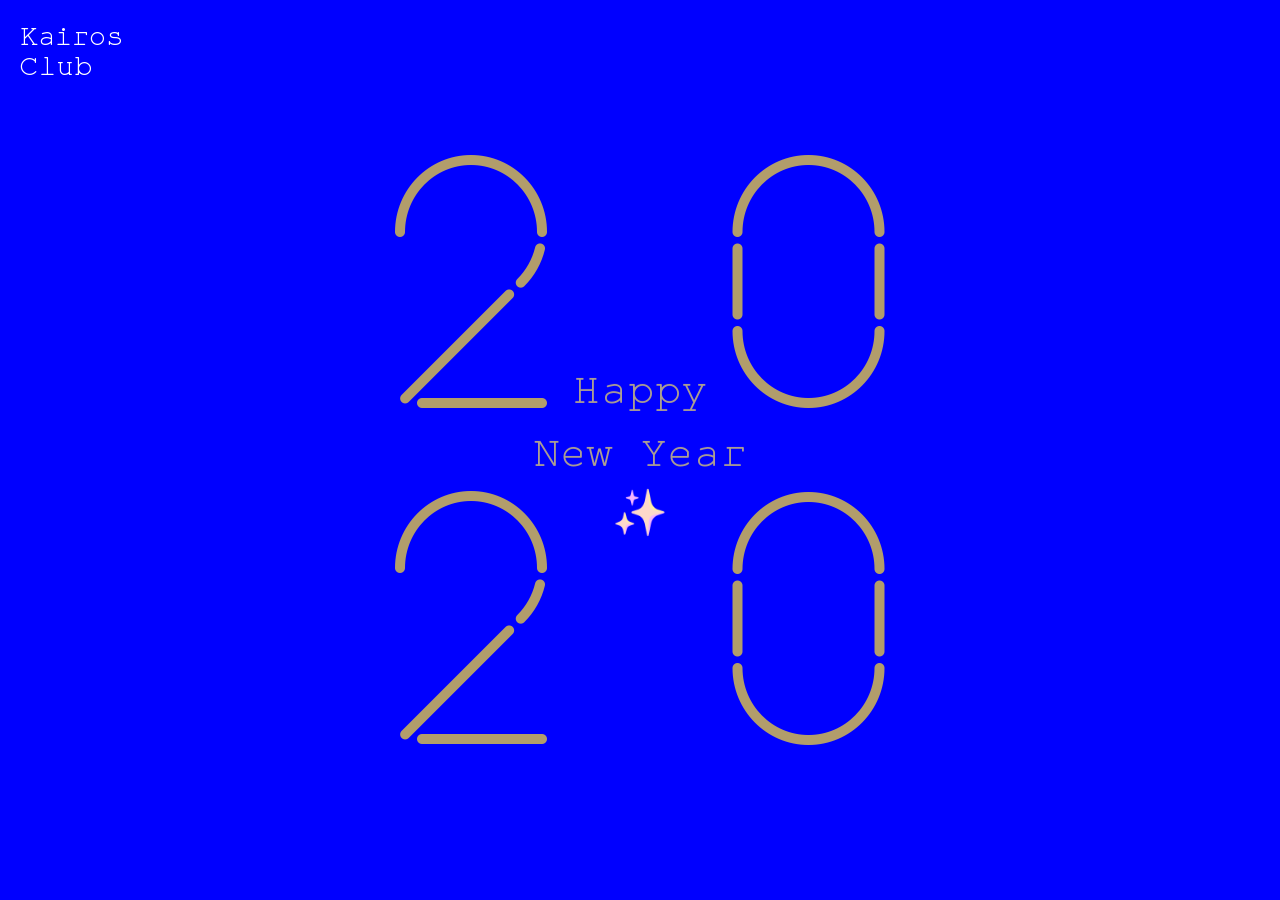
==== index.html @ 031d2a0a "Final Update, YEAR ✨" ====
<!doctype html>
<html>
<head>
    <meta charset="utf-8">
    <meta http-equiv="x-ua-compatible" content="ie=edge">
    <title>✨Kairos Club✨</title>
    <meta name="description" content="✨Happy New Year✨">
    <meta name="viewport" content="width=device-width, initial-scale=1, maximum-scale=1, user-scalable=no"/>
    <link rel="apple-touch-icon" sizes="180x180" href="/favicon/apple-touch-icon.png">
    <link rel="icon" type="image/png" sizes="32x32" href="/favicon/favicon-32x32.png">
    <link rel="icon" type="image/png" sizes="16x16" href="/favicon/favicon-16x16.png">
    <link rel="manifest" href="/favicon/site.webmanifest">
    <link rel="mask-icon" href="/favicon/safari-pinned-tab.svg" color="#0000ff">
    <link rel="shortcut icon" href="/favicon/favicon.ico">
    <meta name="msapplication-TileColor" content="#0000ff">
    <meta name="msapplication-config" content="/favicon/browserconfig.xml">
    <meta name="theme-color" content="#0000ff">
    <link rel="stylesheet" href="css/normalize.css">
    <link rel="stylesheet" href="css/main.css">
</head>
<body>
    <div class="content">
        <a href="https://kairosclub.fr"><h1>Kairos<br>Club</h1></a>
    </div>
    <div class="main">
        <div class="avatar pep"><img src="img/avatar/adrien-teil-hd.png"/><p>Adrien</p></div>
        <div class="avatar pep"><img src="img/avatar/alan-briand-hd.png"/><p>Alan</p></div>
        <div class="avatar pep"><img src="img/avatar/aude-chagnon-hd.png"/><p>Aude</p></div>
        <div class="avatar pep"><img src="img/avatar/celine-chiasera-hd.png"/><p>Céline</p></div>
        <div class="avatar pep"><img src="img/avatar/charlotte-baker-hd.png"/><p>Charlotte</p></div>
        <div class="avatar pep"><img src="img/avatar/clement-rousseil-hd.png"/><p>Clément</p></div>
        <div class="avatar pep"><img src="img/avatar/clyde-arcalis-hd.png"/><p>Clyde</p></div>
        <div class="avatar pep"><img src="img/avatar/dave-kouliche-hd.png"/><p>Dave</p></div>
        <div class="avatar pep"><img src="img/avatar/florent-le-goff-hd.png"/><p>Florent</p></div>
        <div class="avatar pep"><img src="img/avatar/francois-reboux-hd.png"/><p>François</p></div>
        <div class="avatar pep"><img src="img/avatar/gregory-pezard-hd.png"/><p>Gregory</p></div>
        <div class="avatar pep"><img src="img/avatar/helia-afonso-caldas-hd.png"/><p>Hélia</p></div>
        <div class="avatar pep"><img src="img/avatar/jeremy-muratet-decker-hd.png"/><p>Jérémy</p></div>
        <div class="avatar pep"><img src="img/avatar/julien-laharie-hd.png"/><p>Julien</p></div>
        <div class="avatar pep"><img src="img/avatar/quentin-richard-hd.png"/><p>Quentin</p></div>
        <div class="avatar pep"><img src="img/avatar/sandrine-grosset-hd.png"/><p>Sandrine</p></div>
        <div class="avatar pep"><img src="img/avatar/sophie-garnault-hd.png"/><p>Sophie G.</p></div>
        <div class="avatar pep"><img src="img/avatar/sophie-leger-hd.png"/><p>Sophie L.</p></div>
        <div class="avatar pep"><img src="img/avatar/sophie-vilain-hd.png"/><p>Sophie V.</p></div>
        <div class="avatar pep"><img src="img/avatar/stephane-rodriguez-hd.png"/><p>Stéphane</p></div>
        <div class="avatar pep"><img src="img/avatar/theo-vallee-hd.png"/><p>Théo</p></div>
        <div class="avatar pep"><img src="img/avatar/yann-boucaud-hd.png"/><p>Yann</p></div>

        <div class="icon pep"><img src="img/icone/lelp-hd.png"/><p>Lelp<br><small>soon 👀</small></p></div>
        <div class="icon pep"><img src="img/icone/bigwax-distribution-hd.png"/><p><a href="https://distribution.bigwax.fr/" target="_blank" >Bigwax<br>distribution</a></p></div>
        <div class="icon pep"><img src="img/icone/bigwax-io-hd.png"/><p><a href="https://bigwax.io" target="_blank" >Bigwax.io</a></p></div>
        <div class="icon pep"><img src="img/icone/bigwax-manufacturing-hd.png"/><p>Bigwax<br>manufacturing<br><small>soon 👀</small></p></div>
        <div class="icon pep"><img src="img/icone/bigwax-rec-hd.png"/><p><a href="http://records.bigwax.fr/" target="_blank" >Bigwax<br>records</a></p></div>
        <div class="icon pep"><img src="img/icone/squeezer-hd.png"/><p><a href="http://squeezer.fr" target="_blank" >Squeezer</a></p></div>
        <div class="icon pep"><img src="img/icone/kairos-club-hd.png"/><p><a href="http://kairosclub.fr" target="_blank" >Kairos<br>Club</a></p></div>
    </div>
    <div class="txt">Happy<br>New Year<br>✨</div>
    <div class="d-2020"></div>
    <script src="https://cdnjs.cloudflare.com/ajax/libs/jquery/3.2.1/jquery.min.js"></script>
    <script src="https://rawgithub.com/briangonzalez/jquery.pep.js/master/src/jquery.pep.js"></script>
    <script src="/js/main-min.js"></script>
</body>
</html>
---- css/main.css ----
/*! HTML5 Boilerplate v6.1.0 | MIT License | https://html5boilerplate.com/ */html{color:#222;font-size:1em;line-height:1.4}::-moz-selection{background:#b3d4fc;text-shadow:none}::selection{background:#b3d4fc;text-shadow:none}hr{display:block;height:1px;border:0;border-top:1px solid #ccc;margin:1em 0;padding:0}audio,canvas,iframe,img,svg,video{vertical-align:middle}fieldset{border:0;margin:0;padding:0}textarea{resize:vertical}.browserupgrade{margin:0.2em 0;background:#ccc;color:#000;padding:0.2em 0}.hidden{display:none !important}.visuallyhidden{border:0;clip:rect(0 0 0 0);height:1px;margin:-1px;overflow:hidden;padding:0;position:absolute;width:1px;white-space:nowrap}.visuallyhidden.focusable:active,.visuallyhidden.focusable:focus{clip:auto;height:auto;margin:0;overflow:visible;position:static;width:auto;white-space:inherit}.invisible{visibility:hidden}.clearfix:before,.clearfix:after{content:" ";display:table}.clearfix:after{clear:both}@font-face{font-family:'slurpetteitalique';src:url("../font/slurpette-italique.woff2") format("woff2"),url("../font/slurpette-italique.woff") format("woff");font-weight:normal;font-style:normal}@font-face{font-family:'slurpetteregular';src:url("../font/slurpette-regular.woff2") format("woff2"),url("../font/slurpette-regular.woff") format("woff");font-weight:normal;font-style:normal}html,body{font-family:'slurpetteregular', Arial, Helvetica, sans-serif;font-weight:normal !important;width:100%;min-width:100%;height:100%;min-height:100%;padding:0;margin:0;cursor:default;background-color:#00F;color:white;-webkit-animation:morph 20s linear 3s infinite;animation:morph 20s linear 3s infinite}@-webkit-keyframes morph{0%{background-color:#00F}25%{background-color:#F00}50%{background-color:#0F0}100%{background-color:#00F}}@keyframes morph{0%{background-color:#00F}25%{background-color:#F00}50%{background-color:#0F0}100%{background-color:#00F}}.content{position:fixed;z-index:5;margin:20px}h1{font-family:'slurpetteregular', Arial, Helvetica, sans-serif;font-weight:normal !important;font-size:30px;line-height:30px;margin:0}a{color:inherit;text-decoration:none}code{background-color:white;border-radius:4px;padding:3px 6px;font-family:sans-serif;font-size:small}.info{padding:6px;margin-top:0;background-color:rgba(255,163,36,0.2);border:2px solid rgba(255,163,36,0.4);border-radius:5px}.info-urgent{padding:6px;display:inline-block;margin-top:0;background-color:rgba(255,0,0,0.1);border:2px solid rgba(255,0,0,0.2);border-radius:5px}.flex-container{display:-webkit-box;display:flex;-webkit-box-orient:horizontal;-webkit-box-direction:normal;flex-direction:row;flex-wrap:wrap;-webkit-box-pack:left;justify-content:left;-webkit-box-align:stretch;align-items:stretch;padding:5px;margin:-10px}.flex-container>.flex-item{margin:5px}.flex-container .flex-item{width:100%;max-width:400px;padding:0;border:2px solid #EEEEEE;border-radius:5px;overflow:hidden;color:inherit}#parallax-container{position:relative;z-index:3;top:0;left:0;width:100%;height:100%;-webkit-backface-visibility:hidden;backface-visibility:hidden}.parallax-wrapper{position:absolute;width:100%;height:100%;top:0;left:0;-webkit-transform-origin:50% 50%;transform-origin:50% 50%;-webkit-transform:translate3d(0px, 0px, 0px);transform:translate3d(0px, 0px, 0px);-webkit-transform-style:preserve-3d;transform-style:preserve-3d;-webkit-backface-visibility:hidden;backface-visibility:hidden}.parallax-layer{-webkit-transform-style:preserve-3d;transform-style:preserve-3d;-webkit-backface-visibility:hidden;backface-visibility:hidden;position:absolute;display:block;-webkit-transition:-webkit-filter .3s ease-in-out, -webkit-transform 1s ease-out;transition:-webkit-filter .3s ease-in-out, -webkit-transform 1s ease-out;transition:filter .3s ease-in-out, transform 1s ease-out;transition:filter .3s ease-in-out, transform 1s ease-out, -webkit-filter .3s ease-in-out, -webkit-transform 1s ease-out}.parallax-layer:hover{-webkit-transition:none;transition:none}.parallax-layer img{-webkit-transition:-webkit-transform .3s ease-in-out;transition:-webkit-transform .3s ease-in-out;transition:transform .3s ease-in-out;transition:transform .3s ease-in-out, -webkit-transform .3s ease-in-out;width:80%;max-width:150px;-webkit-transform:scale(1);transform:scale(1)}.figure1,.figure2,.figure3,.figure4{width:50vw;height:50vh;line-height:50vh;text-align:center}.figure1{top:0;left:0}.figure2{top:0;left:50vw}.figure3{bottom:0;left:0}.figure4{bottom:0;left:50vw}.parallax-layer.is-out{-webkit-transform:translate3d(0, 0, 0) !important;transform:translate3d(0, 0, 0) !important;-webkit-transition:-webkit-transform 2s ease-out;transition:-webkit-transform 2s ease-out;transition:transform 2s ease-out;transition:transform 2s ease-out, -webkit-transform 2s ease-out}.sub-content{position:absolute;width:100%;color:black;background-color:red}.sub-content p{padding-left:1em;padding-right:1em}*{overflow:hidden}.main{position:fixed;top:1%;left:1%;width:98%;height:98%;z-index:9}.d-2020{width:80%;height:80%;max-height:600px;position:absolute;top:50%;left:50%;-webkit-transform:translate(-50%, -50%);transform:translate(-50%, -50%);background:url("/img/2020.png") center center no-repeat;background-size:contain;z-index:1}.txt{width:100%;height:auto;position:absolute;top:50%;left:50%;-webkit-transform:translate(-50%, -50%);transform:translate(-50%, -50%);z-index:5;color:#ac9e6e;text-align:center;font-size:2.8em;vertical-align:center;mix-blend-mode:difference;-webkit-user-select:none;-moz-user-select:none;-ms-user-select:none;user-select:none;pointer-events:none}.avatar,.icon{cursor:-webkit-grab;cursor:grab;min-width:60px;min-height:60px;position:fixed;top:-100%;left:-100%;text-align:center;-webkit-filter:drop-shadow(0px 0px 2px rgba(0,0,0,0.3));filter:drop-shadow(0px 0px 2px rgba(0,0,0,0.3));opacity:0}.avatar img,.icon img{width:60px}.avatar a,.icon a{cursor:pointer}.avatar p,.icon p{margin:4px 0 0 0;font-weight:bold;font-size:1em;line-height:1em}.avatar a:hover,.icon a:hover{text-decoration:underline;cursor:pointer}.up{-webkit-animation:up .4s ease-in-out;animation:up .4s ease-in-out;-webkit-animation-delay:2s;animation-delay:2s;-webkit-animation-fill-mode:forwards;animation-fill-mode:forwards}@-webkit-keyframes up{0%{opacity:0}100%{opacity:1}}
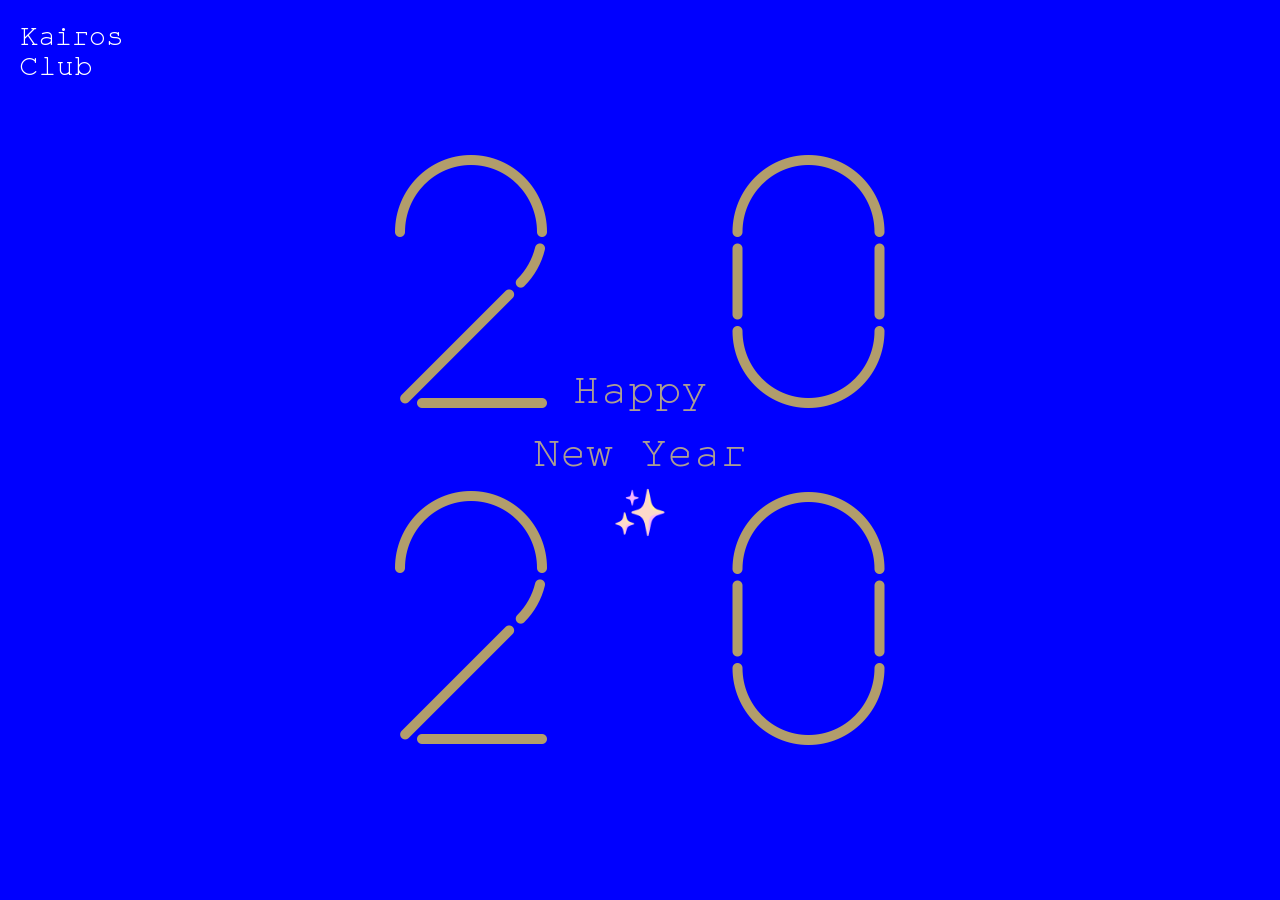
==== commit b9c75e56: "Title Update" ====
--- a/index.html
+++ b/index.html
@@ -3,7 +3,7 @@
 <head>
     <meta charset="utf-8">
     <meta http-equiv="x-ua-compatible" content="ie=edge">
-    <title>✨Kairos Club✨</title>
+    <title>✨✨Kairos Club✨✨</title>
     <meta name="description" content="✨Happy New Year✨">
     <meta name="viewport" content="width=device-width, initial-scale=1, maximum-scale=1, user-scalable=no"/>
     <link rel="apple-touch-icon" sizes="180x180" href="/favicon/apple-touch-icon.png">
@@ -45,6 +45,7 @@
         <div class="avatar pep"><img src="img/avatar/stephane-rodriguez-hd.png"/><p>Stéphane</p></div>
         <div class="avatar pep"><img src="img/avatar/theo-vallee-hd.png"/><p>Théo</p></div>
         <div class="avatar pep"><img src="img/avatar/yann-boucaud-hd.png"/><p>Yann</p></div>
+        <div class="avatar pep"><img src="img/avatar/ludovic-dury-hd.png"/><p>Ludovic</p></div>
 
         <div class="icon pep"><img src="img/icone/lelp-hd.png"/><p>Lelp<br><small>soon 👀</small></p></div>
         <div class="icon pep"><img src="img/icone/bigwax-distribution-hd.png"/><p><a href="https://distribution.bigwax.fr/" target="_blank" >Bigwax<br>distribution</a></p></div>
--- a/css/main.css
+++ b/css/main.css
@@ -1 +1 @@
-/*! HTML5 Boilerplate v6.1.0 | MIT License | https://html5boilerplate.com/ */html{color:#222;font-size:1em;line-height:1.4}::-moz-selection{background:#b3d4fc;text-shadow:none}::selection{background:#b3d4fc;text-shadow:none}hr{display:block;height:1px;border:0;border-top:1px solid #ccc;margin:1em 0;padding:0}audio,canvas,iframe,img,svg,video{vertical-align:middle}fieldset{border:0;margin:0;padding:0}textarea{resize:vertical}.browserupgrade{margin:0.2em 0;background:#ccc;color:#000;padding:0.2em 0}.hidden{display:none !important}.visuallyhidden{border:0;clip:rect(0 0 0 0);height:1px;margin:-1px;overflow:hidden;padding:0;position:absolute;width:1px;white-space:nowrap}.visuallyhidden.focusable:active,.visuallyhidden.focusable:focus{clip:auto;height:auto;margin:0;overflow:visible;position:static;width:auto;white-space:inherit}.invisible{visibility:hidden}.clearfix:before,.clearfix:after{content:" ";display:table}.clearfix:after{clear:both}@font-face{font-family:'slurpetteitalique';src:url("../font/slurpette-italique.woff2") format("woff2"),url("../font/slurpette-italique.woff") format("woff");font-weight:normal;font-style:normal}@font-face{font-family:'slurpetteregular';src:url("../font/slurpette-regular.woff2") format("woff2"),url("../font/slurpette-regular.woff") format("woff");font-weight:normal;font-style:normal}html,body{font-family:'slurpetteregular', Arial, Helvetica, sans-serif;font-weight:normal !important;width:100%;min-width:100%;height:100%;min-height:100%;padding:0;margin:0;cursor:default;background-color:#00F;color:white;-webkit-animation:morph 20s linear 3s infinite;animation:morph 20s linear 3s infinite}@-webkit-keyframes morph{0%{background-color:#00F}25%{background-color:#F00}50%{background-color:#0F0}100%{background-color:#00F}}@keyframes morph{0%{background-color:#00F}25%{background-color:#F00}50%{background-color:#0F0}100%{background-color:#00F}}.content{position:fixed;z-index:5;margin:20px}h1{font-family:'slurpetteregular', Arial, Helvetica, sans-serif;font-weight:normal !important;font-size:30px;line-height:30px;margin:0}a{color:inherit;text-decoration:none}code{background-color:white;border-radius:4px;padding:3px 6px;font-family:sans-serif;font-size:small}.info{padding:6px;margin-top:0;background-color:rgba(255,163,36,0.2);border:2px solid rgba(255,163,36,0.4);border-radius:5px}.info-urgent{padding:6px;display:inline-block;margin-top:0;background-color:rgba(255,0,0,0.1);border:2px solid rgba(255,0,0,0.2);border-radius:5px}.flex-container{display:-webkit-box;display:flex;-webkit-box-orient:horizontal;-webkit-box-direction:normal;flex-direction:row;flex-wrap:wrap;-webkit-box-pack:left;justify-content:left;-webkit-box-align:stretch;align-items:stretch;padding:5px;margin:-10px}.flex-container>.flex-item{margin:5px}.flex-container .flex-item{width:100%;max-width:400px;padding:0;border:2px solid #EEEEEE;border-radius:5px;overflow:hidden;color:inherit}#parallax-container{position:relative;z-index:3;top:0;left:0;width:100%;height:100%;-webkit-backface-visibility:hidden;backface-visibility:hidden}.parallax-wrapper{position:absolute;width:100%;height:100%;top:0;left:0;-webkit-transform-origin:50% 50%;transform-origin:50% 50%;-webkit-transform:translate3d(0px, 0px, 0px);transform:translate3d(0px, 0px, 0px);-webkit-transform-style:preserve-3d;transform-style:preserve-3d;-webkit-backface-visibility:hidden;backface-visibility:hidden}.parallax-layer{-webkit-transform-style:preserve-3d;transform-style:preserve-3d;-webkit-backface-visibility:hidden;backface-visibility:hidden;position:absolute;display:block;-webkit-transition:-webkit-filter .3s ease-in-out, -webkit-transform 1s ease-out;transition:-webkit-filter .3s ease-in-out, -webkit-transform 1s ease-out;transition:filter .3s ease-in-out, transform 1s ease-out;transition:filter .3s ease-in-out, transform 1s ease-out, -webkit-filter .3s ease-in-out, -webkit-transform 1s ease-out}.parallax-layer:hover{-webkit-transition:none;transition:none}.parallax-layer img{-webkit-transition:-webkit-transform .3s ease-in-out;transition:-webkit-transform .3s ease-in-out;transition:transform .3s ease-in-out;transition:transform .3s ease-in-out, -webkit-transform .3s ease-in-out;width:80%;max-width:150px;-webkit-transform:scale(1);transform:scale(1)}.figure1,.figure2,.figure3,.figure4{width:50vw;height:50vh;line-height:50vh;text-align:center}.figure1{top:0;left:0}.figure2{top:0;left:50vw}.figure3{bottom:0;left:0}.figure4{bottom:0;left:50vw}.parallax-layer.is-out{-webkit-transform:translate3d(0, 0, 0) !important;transform:translate3d(0, 0, 0) !important;-webkit-transition:-webkit-transform 2s ease-out;transition:-webkit-transform 2s ease-out;transition:transform 2s ease-out;transition:transform 2s ease-out, -webkit-transform 2s ease-out}.sub-content{position:absolute;width:100%;color:black;background-color:red}.sub-content p{padding-left:1em;padding-right:1em}*{overflow:hidden}.main{position:fixed;top:1%;left:1%;width:98%;height:98%;z-index:9}.d-2020{width:80%;height:80%;max-height:600px;position:absolute;top:50%;left:50%;-webkit-transform:translate(-50%, -50%);transform:translate(-50%, -50%);background:url("/img/2020.png") center center no-repeat;background-size:contain;z-index:1}.txt{width:100%;height:auto;position:absolute;top:50%;left:50%;-webkit-transform:translate(-50%, -50%);transform:translate(-50%, -50%);z-index:5;color:#ac9e6e;text-align:center;font-size:2.8em;vertical-align:center;mix-blend-mode:difference;-webkit-user-select:none;-moz-user-select:none;-ms-user-select:none;user-select:none;pointer-events:none}.avatar,.icon{cursor:-webkit-grab;cursor:grab;min-width:60px;min-height:60px;position:fixed;top:-100%;left:-100%;text-align:center;-webkit-filter:drop-shadow(0px 0px 2px rgba(0,0,0,0.3));filter:drop-shadow(0px 0px 2px rgba(0,0,0,0.3));opacity:0}.avatar img,.icon img{width:60px}.avatar a,.icon a{cursor:pointer}.avatar p,.icon p{margin:4px 0 0 0;font-weight:bold;font-size:1em;line-height:1em}.avatar a:hover,.icon a:hover{text-decoration:underline;cursor:pointer}.up{-webkit-animation:up .4s ease-in-out;animation:up .4s ease-in-out;-webkit-animation-delay:2s;animation-delay:2s;-webkit-animation-fill-mode:forwards;animation-fill-mode:forwards}@-webkit-keyframes up{0%{opacity:0}100%{opacity:1}}
+/*! HTML5 Boilerplate v6.1.0 | MIT License | https://html5boilerplate.com/ */html{color:#222;font-size:1em;line-height:1.4}::-moz-selection{background:#b3d4fc;text-shadow:none}::selection{background:#b3d4fc;text-shadow:none}hr{display:block;height:1px;border:0;border-top:1px solid #ccc;margin:1em 0;padding:0}audio,canvas,iframe,img,svg,video{vertical-align:middle}fieldset{border:0;margin:0;padding:0}textarea{resize:vertical}.browserupgrade{margin:0.2em 0;background:#ccc;color:#000;padding:0.2em 0}.hidden{display:none !important}.visuallyhidden{border:0;clip:rect(0 0 0 0);height:1px;margin:-1px;overflow:hidden;padding:0;position:absolute;width:1px;white-space:nowrap}.visuallyhidden.focusable:active,.visuallyhidden.focusable:focus{clip:auto;height:auto;margin:0;overflow:visible;position:static;width:auto;white-space:inherit}.invisible{visibility:hidden}.clearfix:before,.clearfix:after{content:" ";display:table}.clearfix:after{clear:both}@font-face{font-family:'slurpetteitalique';src:url("../font/slurpette-italique.woff2") format("woff2"),url("../font/slurpette-italique.woff") format("woff");font-weight:normal;font-style:normal}@font-face{font-family:'slurpetteregular';src:url("../font/slurpette-regular.woff2") format("woff2"),url("../font/slurpette-regular.woff") format("woff");font-weight:normal;font-style:normal}html,body{font-family:'slurpetteregular', Arial, Helvetica, sans-serif;font-weight:normal !important;width:100%;min-width:100%;height:100%;min-height:100%;padding:0;margin:0;cursor:default;background-color:#00F;color:white;-webkit-animation:morph 20s linear 3s infinite;animation:morph 20s linear 3s infinite}@-webkit-keyframes morph{0%{background-color:#00F}25%{background-color:#F00}50%{background-color:#0F0}100%{background-color:#00F}}@keyframes morph{0%{background-color:#00F}25%{background-color:#F00}50%{background-color:#0F0}100%{background-color:#00F}}.content{position:fixed;z-index:10;margin:20px}h1{font-family:'slurpetteregular', Arial, Helvetica, sans-serif;font-weight:normal !important;font-size:30px;line-height:30px;margin:0}a{color:inherit;text-decoration:none}code{background-color:white;border-radius:4px;padding:3px 6px;font-family:sans-serif;font-size:small}.info{padding:6px;margin-top:0;background-color:rgba(255,163,36,0.2);border:2px solid rgba(255,163,36,0.4);border-radius:5px}.info-urgent{padding:6px;display:inline-block;margin-top:0;background-color:rgba(255,0,0,0.1);border:2px solid rgba(255,0,0,0.2);border-radius:5px}.flex-container{display:-webkit-box;display:flex;-webkit-box-orient:horizontal;-webkit-box-direction:normal;flex-direction:row;flex-wrap:wrap;-webkit-box-pack:left;justify-content:left;-webkit-box-align:stretch;align-items:stretch;padding:5px;margin:-10px}.flex-container>.flex-item{margin:5px}.flex-container .flex-item{width:100%;max-width:400px;padding:0;border:2px solid #EEEEEE;border-radius:5px;overflow:hidden;color:inherit}#parallax-container{position:relative;z-index:3;top:0;left:0;width:100%;height:100%;-webkit-backface-visibility:hidden;backface-visibility:hidden}.parallax-wrapper{position:absolute;width:100%;height:100%;top:0;left:0;-webkit-transform-origin:50% 50%;transform-origin:50% 50%;-webkit-transform:translate3d(0px, 0px, 0px);transform:translate3d(0px, 0px, 0px);-webkit-transform-style:preserve-3d;transform-style:preserve-3d;-webkit-backface-visibility:hidden;backface-visibility:hidden}.parallax-layer{-webkit-transform-style:preserve-3d;transform-style:preserve-3d;-webkit-backface-visibility:hidden;backface-visibility:hidden;position:absolute;display:block;-webkit-transition:-webkit-filter .3s ease-in-out, -webkit-transform 1s ease-out;transition:-webkit-filter .3s ease-in-out, -webkit-transform 1s ease-out;transition:filter .3s ease-in-out, transform 1s ease-out;transition:filter .3s ease-in-out, transform 1s ease-out, -webkit-filter .3s ease-in-out, -webkit-transform 1s ease-out}.parallax-layer:hover{-webkit-transition:none;transition:none}.parallax-layer img{-webkit-transition:-webkit-transform .3s ease-in-out;transition:-webkit-transform .3s ease-in-out;transition:transform .3s ease-in-out;transition:transform .3s ease-in-out, -webkit-transform .3s ease-in-out;width:80%;max-width:150px;-webkit-transform:scale(1);transform:scale(1)}.figure1,.figure2,.figure3,.figure4{width:50vw;height:50vh;line-height:50vh;text-align:center}.figure1{top:0;left:0}.figure2{top:0;left:50vw}.figure3{bottom:0;left:0}.figure4{bottom:0;left:50vw}.parallax-layer.is-out{-webkit-transform:translate3d(0, 0, 0) !important;transform:translate3d(0, 0, 0) !important;-webkit-transition:-webkit-transform 2s ease-out;transition:-webkit-transform 2s ease-out;transition:transform 2s ease-out;transition:transform 2s ease-out, -webkit-transform 2s ease-out}.sub-content{position:absolute;width:100%;color:black;background-color:red}.sub-content p{padding-left:1em;padding-right:1em}*{overflow:hidden}.main{position:fixed;top:1%;left:1%;width:98%;height:98%;z-index:9}.d-2020{width:80%;height:80%;max-height:600px;position:absolute;top:50%;left:50%;-webkit-transform:translate(-50%, -50%);transform:translate(-50%, -50%);background:url("/img/2020.png") center center no-repeat;background-size:contain;z-index:1}.txt{width:100%;height:auto;position:absolute;top:50%;left:50%;-webkit-transform:translate(-50%, -50%);transform:translate(-50%, -50%);z-index:5;color:#ac9e6e;text-align:center;font-size:2.8em;vertical-align:center;mix-blend-mode:difference;-webkit-user-select:none;-moz-user-select:none;-ms-user-select:none;user-select:none;pointer-events:none}.avatar,.icon{cursor:-webkit-grab;cursor:grab;min-width:60px;min-height:60px;position:fixed;top:-100%;left:-100%;text-align:center;-webkit-filter:drop-shadow(0px 0px 2px rgba(0,0,0,0.3));filter:drop-shadow(0px 0px 2px rgba(0,0,0,0.3));opacity:0}.avatar img,.icon img{width:60px}.avatar a,.icon a{cursor:pointer}.avatar p,.icon p{margin:4px 0 0 0;font-weight:bold;font-size:1em;line-height:1em}.avatar a:hover,.icon a:hover{text-decoration:underline;cursor:pointer}.up{-webkit-animation:up .4s ease-in-out;animation:up .4s ease-in-out;-webkit-animation-delay:2s;animation-delay:2s;-webkit-animation-fill-mode:forwards;animation-fill-mode:forwards}@-webkit-keyframes up{0%{opacity:0}100%{opacity:1}}
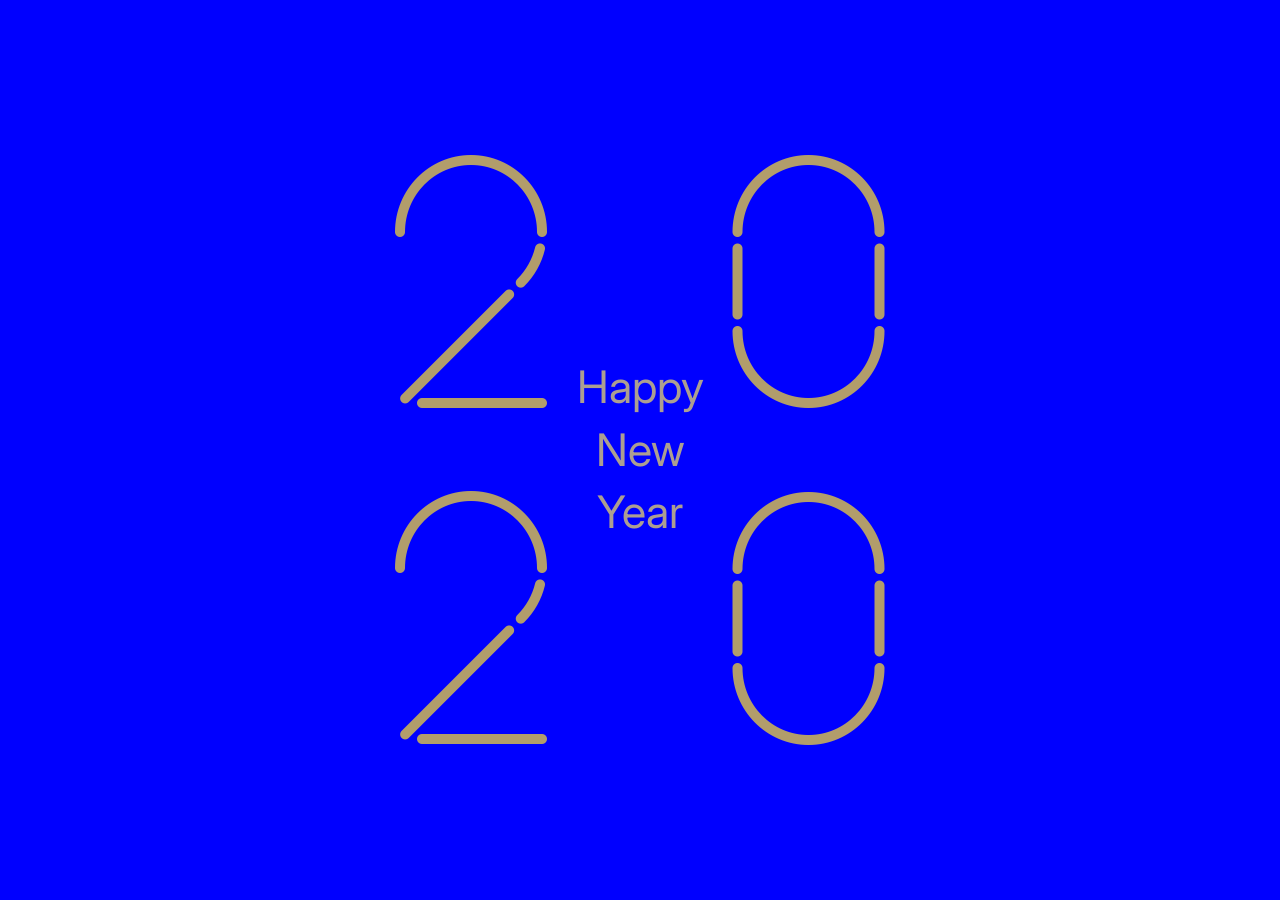
==== commit 95063e46: "Update 2020 Font 🎭" ====
--- a/index.html
+++ b/index.html
@@ -3,7 +3,7 @@
 <head>
     <meta charset="utf-8">
     <meta http-equiv="x-ua-compatible" content="ie=edge">
-    <title>✨✨Kairos Club✨✨</title>
+    <title>✨ Kairos Club ✨</title>
     <meta name="description" content="✨Happy New Year✨">
     <meta name="viewport" content="width=device-width, initial-scale=1, maximum-scale=1, user-scalable=no"/>
     <link rel="apple-touch-icon" sizes="180x180" href="/favicon/apple-touch-icon.png">
@@ -19,43 +19,40 @@
     <link rel="stylesheet" href="css/main.css">
 </head>
 <body>
-    <div class="content">
-        <a href="https://kairosclub.fr"><h1>Kairos<br>Club</h1></a>
+    <div class="main">
+        <div class="avatar pep"><img src="https://organigramme.kairosclub.fr/avatar/adrien-teil-hd.png"/><p>Adrien</p></div>
+        <div class="avatar pep"><img src="https://organigramme.kairosclub.fr/avatar/alan-briand-hd.png"/><p>Alan</p></div>
+        <div class="avatar pep"><img src="https://organigramme.kairosclub.fr/avatar/aude-chagnon-hd.png"/><p>Aude</p></div>
+        <div class="avatar pep"><img src="https://organigramme.kairosclub.fr/avatar/charlotte-baker-hd.png"/><p>Charlotte</p></div>
+        <div class="avatar pep"><img src="https://organigramme.kairosclub.fr/avatar/clement-rousseil-hd.png"/><p>Clément</p></div>
+        <div class="avatar pep"><img src="https://organigramme.kairosclub.fr/avatar/clyde-arcalis-hd.png"/><p>Clyde</p></div>
+        <div class="avatar pep"><img src="https://organigramme.kairosclub.fr/avatar/dave-kouliche-hd.png"/><p>Dave</p></div>
+        <div class="avatar pep"><img src="https://organigramme.kairosclub.fr/avatar/florent-le-goff-hd.png"/><p>Florent</p></div>
+        <div class="avatar pep"><img src="https://organigramme.kairosclub.fr/avatar/francois-reboux-hd.png"/><p>François</p></div>
+        <div class="avatar pep"><img src="https://organigramme.kairosclub.fr/avatar/gregory-pezard-hd.png"/><p>Gregory</p></div>
+        <div class="avatar pep"><img src="https://organigramme.kairosclub.fr/avatar/helia-afonso-caldas-hd.png"/><p>Hélia</p></div>
+        <div class="avatar pep"><img src="https://organigramme.kairosclub.fr/avatar/jeremy-muratet-decker-hd.png"/><p>Jérémy</p></div>
+        <div class="avatar pep"><img src="https://organigramme.kairosclub.fr/avatar/julien-laharie-hd.png"/><p>Julien</p></div>
+        <div class="avatar pep"><img src="https://organigramme.kairosclub.fr/avatar/quentin-richard-hd.png"/><p>Quentin</p></div>
+        <div class="avatar pep"><img src="https://organigramme.kairosclub.fr/avatar/sandrine-grosset-hd.png"/><p>Sandrine</p></div>
+        <div class="avatar pep"><img src="https://organigramme.kairosclub.fr/avatar/sophie-garnault-hd.png"/><p>Sophie G.</p></div>
+        <div class="avatar pep"><img src="https://organigramme.kairosclub.fr/avatar/sophie-leger-hd.png"/><p>Sophie L.</p></div>
+        <div class="avatar pep"><img src="https://organigramme.kairosclub.fr/avatar/sophie-vilain-hd.png"/><p>Sophie V.</p></div>
+        <div class="avatar pep"><img src="https://organigramme.kairosclub.fr/avatar/stephane-rodriguez-hd.png"/><p>Stéphane</p></div>
+        <div class="avatar pep"><img src="https://organigramme.kairosclub.fr/avatar/theo-vallee-hd.png"/><p>Théo</p></div>
+        <div class="avatar pep"><img src="https://organigramme.kairosclub.fr/avatar/yann-boucaud-hd.png"/><p>Yann</p></div>
+        <div class="avatar pep"><img src="https://organigramme.kairosclub.fr/avatar/ludovic-dury-hd.png"/><p>Ludovic</p></div>
+        <div class="avatar pep"><img src="https://organigramme.kairosclub.fr/avatar/connor-j-mcclure-hd.png"/><p>Connor</p></div>
+
+        <div class="icon pep"><img src="https://organigramme.kairosclub.fr/icone/lelp-hd.png"/><p><a href="https://lelp.fr" target="_blank" >Lelp</a></p></div>
+        <div class="icon pep"><img src="https://organigramme.kairosclub.fr/icone/bigwax-distribution-hd.png"/><p><a href="https://distribution.bigwax.fr/" target="_blank" >Bigwax<br>Distribution</a></p></div>
+        <div class="icon pep"><img src="https://organigramme.kairosclub.fr/icone/bigwax-io-hd.png"/><p><a href="https://bigwax.io" target="_blank" >Bigwax.io</a></p></div>
+        <div class="icon pep"><img src="https://organigramme.kairosclub.fr/icone/bigwax-manufacturing-hd.png"/><p><a href="https://manufacturing.bigwax.fr" target="_blank" >Bigwax<br>Manufacturing</a></p></div>
+        <div class="icon pep"><img src="https://organigramme.kairosclub.fr/icone/bigwax-rec-hd.png"/><p><a href="http://records.bigwax.fr/" target="_blank" >Bigwax<br>Records</a></p></div>
+        <div class="icon pep"><img src="https://organigramme.kairosclub.fr/icone/squeezer-hd.png"/><p><a href="http://squeezer.fr" target="_blank" >Squeezer</a></p></div>
+        <div class="icon pep"><img src="https://organigramme.kairosclub.fr/icone/kairos-club-hd.png"/><p><a href="http://kairosclub.fr" target="_blank" >Kairos<br>Club</a></p></div>
     </div>
-    <div class="main">
-        <div class="avatar pep"><img src="img/avatar/adrien-teil-hd.png"/><p>Adrien</p></div>
-        <div class="avatar pep"><img src="img/avatar/alan-briand-hd.png"/><p>Alan</p></div>
-        <div class="avatar pep"><img src="img/avatar/aude-chagnon-hd.png"/><p>Aude</p></div>
-        <div class="avatar pep"><img src="img/avatar/celine-chiasera-hd.png"/><p>Céline</p></div>
-        <div class="avatar pep"><img src="img/avatar/charlotte-baker-hd.png"/><p>Charlotte</p></div>
-        <div class="avatar pep"><img src="img/avatar/clement-rousseil-hd.png"/><p>Clément</p></div>
-        <div class="avatar pep"><img src="img/avatar/clyde-arcalis-hd.png"/><p>Clyde</p></div>
-        <div class="avatar pep"><img src="img/avatar/dave-kouliche-hd.png"/><p>Dave</p></div>
-        <div class="avatar pep"><img src="img/avatar/florent-le-goff-hd.png"/><p>Florent</p></div>
-        <div class="avatar pep"><img src="img/avatar/francois-reboux-hd.png"/><p>François</p></div>
-        <div class="avatar pep"><img src="img/avatar/gregory-pezard-hd.png"/><p>Gregory</p></div>
-        <div class="avatar pep"><img src="img/avatar/helia-afonso-caldas-hd.png"/><p>Hélia</p></div>
-        <div class="avatar pep"><img src="img/avatar/jeremy-muratet-decker-hd.png"/><p>Jérémy</p></div>
-        <div class="avatar pep"><img src="img/avatar/julien-laharie-hd.png"/><p>Julien</p></div>
-        <div class="avatar pep"><img src="img/avatar/quentin-richard-hd.png"/><p>Quentin</p></div>
-        <div class="avatar pep"><img src="img/avatar/sandrine-grosset-hd.png"/><p>Sandrine</p></div>
-        <div class="avatar pep"><img src="img/avatar/sophie-garnault-hd.png"/><p>Sophie G.</p></div>
-        <div class="avatar pep"><img src="img/avatar/sophie-leger-hd.png"/><p>Sophie L.</p></div>
-        <div class="avatar pep"><img src="img/avatar/sophie-vilain-hd.png"/><p>Sophie V.</p></div>
-        <div class="avatar pep"><img src="img/avatar/stephane-rodriguez-hd.png"/><p>Stéphane</p></div>
-        <div class="avatar pep"><img src="img/avatar/theo-vallee-hd.png"/><p>Théo</p></div>
-        <div class="avatar pep"><img src="img/avatar/yann-boucaud-hd.png"/><p>Yann</p></div>
-        <div class="avatar pep"><img src="img/avatar/ludovic-dury-hd.png"/><p>Ludovic</p></div>
-
-        <div class="icon pep"><img src="img/icone/lelp-hd.png"/><p>Lelp<br><small>soon 👀</small></p></div>
-        <div class="icon pep"><img src="img/icone/bigwax-distribution-hd.png"/><p><a href="https://distribution.bigwax.fr/" target="_blank" >Bigwax<br>distribution</a></p></div>
-        <div class="icon pep"><img src="img/icone/bigwax-io-hd.png"/><p><a href="https://bigwax.io" target="_blank" >Bigwax.io</a></p></div>
-        <div class="icon pep"><img src="img/icone/bigwax-manufacturing-hd.png"/><p>Bigwax<br>manufacturing<br><small>soon 👀</small></p></div>
-        <div class="icon pep"><img src="img/icone/bigwax-rec-hd.png"/><p><a href="http://records.bigwax.fr/" target="_blank" >Bigwax<br>records</a></p></div>
-        <div class="icon pep"><img src="img/icone/squeezer-hd.png"/><p><a href="http://squeezer.fr" target="_blank" >Squeezer</a></p></div>
-        <div class="icon pep"><img src="img/icone/kairos-club-hd.png"/><p><a href="http://kairosclub.fr" target="_blank" >Kairos<br>Club</a></p></div>
-    </div>
-    <div class="txt">Happy<br>New Year<br>✨</div>
+    <div class="txt">Happy<br>New<br>Year</div>
     <div class="d-2020"></div>
     <script src="https://cdnjs.cloudflare.com/ajax/libs/jquery/3.2.1/jquery.min.js"></script>
     <script src="https://rawgithub.com/briangonzalez/jquery.pep.js/master/src/jquery.pep.js"></script>
--- a/css/main.css
+++ b/css/main.css
@@ -1 +1,396 @@
-/*! HTML5 Boilerplate v6.1.0 | MIT License | https://html5boilerplate.com/ */html{color:#222;font-size:1em;line-height:1.4}::-moz-selection{background:#b3d4fc;text-shadow:none}::selection{background:#b3d4fc;text-shadow:none}hr{display:block;height:1px;border:0;border-top:1px solid #ccc;margin:1em 0;padding:0}audio,canvas,iframe,img,svg,video{vertical-align:middle}fieldset{border:0;margin:0;padding:0}textarea{resize:vertical}.browserupgrade{margin:0.2em 0;background:#ccc;color:#000;padding:0.2em 0}.hidden{display:none !important}.visuallyhidden{border:0;clip:rect(0 0 0 0);height:1px;margin:-1px;overflow:hidden;padding:0;position:absolute;width:1px;white-space:nowrap}.visuallyhidden.focusable:active,.visuallyhidden.focusable:focus{clip:auto;height:auto;margin:0;overflow:visible;position:static;width:auto;white-space:inherit}.invisible{visibility:hidden}.clearfix:before,.clearfix:after{content:" ";display:table}.clearfix:after{clear:both}@font-face{font-family:'slurpetteitalique';src:url("../font/slurpette-italique.woff2") format("woff2"),url("../font/slurpette-italique.woff") format("woff");font-weight:normal;font-style:normal}@font-face{font-family:'slurpetteregular';src:url("../font/slurpette-regular.woff2") format("woff2"),url("../font/slurpette-regular.woff") format("woff");font-weight:normal;font-style:normal}html,body{font-family:'slurpetteregular', Arial, Helvetica, sans-serif;font-weight:normal !important;width:100%;min-width:100%;height:100%;min-height:100%;padding:0;margin:0;cursor:default;background-color:#00F;color:white;-webkit-animation:morph 20s linear 3s infinite;animation:morph 20s linear 3s infinite}@-webkit-keyframes morph{0%{background-color:#00F}25%{background-color:#F00}50%{background-color:#0F0}100%{background-color:#00F}}@keyframes morph{0%{background-color:#00F}25%{background-color:#F00}50%{background-color:#0F0}100%{background-color:#00F}}.content{position:fixed;z-index:10;margin:20px}h1{font-family:'slurpetteregular', Arial, Helvetica, sans-serif;font-weight:normal !important;font-size:30px;line-height:30px;margin:0}a{color:inherit;text-decoration:none}code{background-color:white;border-radius:4px;padding:3px 6px;font-family:sans-serif;font-size:small}.info{padding:6px;margin-top:0;background-color:rgba(255,163,36,0.2);border:2px solid rgba(255,163,36,0.4);border-radius:5px}.info-urgent{padding:6px;display:inline-block;margin-top:0;background-color:rgba(255,0,0,0.1);border:2px solid rgba(255,0,0,0.2);border-radius:5px}.flex-container{display:-webkit-box;display:flex;-webkit-box-orient:horizontal;-webkit-box-direction:normal;flex-direction:row;flex-wrap:wrap;-webkit-box-pack:left;justify-content:left;-webkit-box-align:stretch;align-items:stretch;padding:5px;margin:-10px}.flex-container>.flex-item{margin:5px}.flex-container .flex-item{width:100%;max-width:400px;padding:0;border:2px solid #EEEEEE;border-radius:5px;overflow:hidden;color:inherit}#parallax-container{position:relative;z-index:3;top:0;left:0;width:100%;height:100%;-webkit-backface-visibility:hidden;backface-visibility:hidden}.parallax-wrapper{position:absolute;width:100%;height:100%;top:0;left:0;-webkit-transform-origin:50% 50%;transform-origin:50% 50%;-webkit-transform:translate3d(0px, 0px, 0px);transform:translate3d(0px, 0px, 0px);-webkit-transform-style:preserve-3d;transform-style:preserve-3d;-webkit-backface-visibility:hidden;backface-visibility:hidden}.parallax-layer{-webkit-transform-style:preserve-3d;transform-style:preserve-3d;-webkit-backface-visibility:hidden;backface-visibility:hidden;position:absolute;display:block;-webkit-transition:-webkit-filter .3s ease-in-out, -webkit-transform 1s ease-out;transition:-webkit-filter .3s ease-in-out, -webkit-transform 1s ease-out;transition:filter .3s ease-in-out, transform 1s ease-out;transition:filter .3s ease-in-out, transform 1s ease-out, -webkit-filter .3s ease-in-out, -webkit-transform 1s ease-out}.parallax-layer:hover{-webkit-transition:none;transition:none}.parallax-layer img{-webkit-transition:-webkit-transform .3s ease-in-out;transition:-webkit-transform .3s ease-in-out;transition:transform .3s ease-in-out;transition:transform .3s ease-in-out, -webkit-transform .3s ease-in-out;width:80%;max-width:150px;-webkit-transform:scale(1);transform:scale(1)}.figure1,.figure2,.figure3,.figure4{width:50vw;height:50vh;line-height:50vh;text-align:center}.figure1{top:0;left:0}.figure2{top:0;left:50vw}.figure3{bottom:0;left:0}.figure4{bottom:0;left:50vw}.parallax-layer.is-out{-webkit-transform:translate3d(0, 0, 0) !important;transform:translate3d(0, 0, 0) !important;-webkit-transition:-webkit-transform 2s ease-out;transition:-webkit-transform 2s ease-out;transition:transform 2s ease-out;transition:transform 2s ease-out, -webkit-transform 2s ease-out}.sub-content{position:absolute;width:100%;color:black;background-color:red}.sub-content p{padding-left:1em;padding-right:1em}*{overflow:hidden}.main{position:fixed;top:1%;left:1%;width:98%;height:98%;z-index:9}.d-2020{width:80%;height:80%;max-height:600px;position:absolute;top:50%;left:50%;-webkit-transform:translate(-50%, -50%);transform:translate(-50%, -50%);background:url("/img/2020.png") center center no-repeat;background-size:contain;z-index:1}.txt{width:100%;height:auto;position:absolute;top:50%;left:50%;-webkit-transform:translate(-50%, -50%);transform:translate(-50%, -50%);z-index:5;color:#ac9e6e;text-align:center;font-size:2.8em;vertical-align:center;mix-blend-mode:difference;-webkit-user-select:none;-moz-user-select:none;-ms-user-select:none;user-select:none;pointer-events:none}.avatar,.icon{cursor:-webkit-grab;cursor:grab;min-width:60px;min-height:60px;position:fixed;top:-100%;left:-100%;text-align:center;-webkit-filter:drop-shadow(0px 0px 2px rgba(0,0,0,0.3));filter:drop-shadow(0px 0px 2px rgba(0,0,0,0.3));opacity:0}.avatar img,.icon img{width:60px}.avatar a,.icon a{cursor:pointer}.avatar p,.icon p{margin:4px 0 0 0;font-weight:bold;font-size:1em;line-height:1em}.avatar a:hover,.icon a:hover{text-decoration:underline;cursor:pointer}.up{-webkit-animation:up .4s ease-in-out;animation:up .4s ease-in-out;-webkit-animation-delay:2s;animation-delay:2s;-webkit-animation-fill-mode:forwards;animation-fill-mode:forwards}@-webkit-keyframes up{0%{opacity:0}100%{opacity:1}}
+/*! HTML5 Boilerplate v6.1.0 | MIT License | https://html5boilerplate.com/ */
+/*
+ * What follows is the result of much research on cross-browser styling.
+ * Credit left inline and big thanks to Nicolas Gallagher, Jonathan Neal,
+ * Kroc Camen, and the H5BP dev community and team.
+ */
+/* ==========================================================================
+   Base styles: opinionated defaults
+   ========================================================================== */
+@import url("https://fonts.googleapis.com/css2?family=Inter:wght@200&display=swap");
+html {
+  color: #222;
+  font-size: 1em;
+  line-height: 1.4; }
+
+/*
+ * Remove text-shadow in selection highlight:
+ * https://twitter.com/miketaylr/status/12228805301
+ *
+ * Vendor-prefixed and regular ::selection selectors cannot be combined:
+ * https://stackoverflow.com/a/16982510/7133471
+ *
+ * Customize the background color to match your design.
+ */
+::-moz-selection {
+  background: #b3d4fc;
+  text-shadow: none; }
+
+::selection {
+  background: #b3d4fc;
+  text-shadow: none; }
+
+/*
+ * A better looking default horizontal rule
+ */
+hr {
+  display: block;
+  height: 1px;
+  border: 0;
+  border-top: 1px solid #ccc;
+  margin: 1em 0;
+  padding: 0; }
+
+/*
+ * Remove the gap between audio, canvas, iframes,
+ * images, videos and the bottom of their containers:
+ * https://github.com/h5bp/html5-boilerplate/issues/440
+ */
+audio,
+canvas,
+iframe,
+img,
+svg,
+video {
+  vertical-align: middle; }
+
+/*
+ * Remove default fieldset styles.
+ */
+fieldset {
+  border: 0;
+  margin: 0;
+  padding: 0; }
+
+/*
+ * Allow only vertical resizing of textareas.
+ */
+textarea {
+  resize: vertical; }
+
+/* ==========================================================================
+   Browser Upgrade Prompt
+   ========================================================================== */
+.browserupgrade {
+  margin: 0.2em 0;
+  background: #ccc;
+  color: #000;
+  padding: 0.2em 0; }
+
+/* ==========================================================================
+   Helper classes
+   ========================================================================== */
+/*
+ * Hide visually and from screen readers
+ */
+.hidden {
+  display: none !important; }
+
+/*
+ * Hide only visually, but have it available for screen readers:
+ * https://snook.ca/archives/html_and_css/hiding-content-for-accessibility
+ *
+ * 1. For long content, line feeds are not interpreted as spaces and small width
+ *    causes content to wrap 1 word per line:
+ *    https://medium.com/@jessebeach/beware-smushed-off-screen-accessible-text-5952a4c2cbfe
+ */
+.visuallyhidden {
+  border: 0;
+  clip: rect(0 0 0 0);
+  height: 1px;
+  margin: -1px;
+  overflow: hidden;
+  padding: 0;
+  position: absolute;
+  width: 1px;
+  white-space: nowrap;
+  /* 1 */ }
+
+/*
+ * Extends the .visuallyhidden class to allow the element
+ * to be focusable when navigated to via the keyboard:
+ * https://www.drupal.org/node/897638
+ */
+.visuallyhidden.focusable:active,
+.visuallyhidden.focusable:focus {
+  clip: auto;
+  height: auto;
+  margin: 0;
+  overflow: visible;
+  position: static;
+  width: auto;
+  white-space: inherit; }
+
+/*
+ * Hide visually and from screen readers, but maintain layout
+ */
+.invisible {
+  visibility: hidden; }
+
+/*
+ * Clearfix: contain floats
+ *
+ * For modern browsers
+ * 1. The space content is one way to avoid an Opera bug when the
+ *    `contenteditable` attribute is included anywhere else in the document.
+ *    Otherwise it causes space to appear at the top and bottom of elements
+ *    that receive the `clearfix` class.
+ * 2. The use of `table` rather than `block` is only necessary if using
+ *    `:before` to contain the top-margins of child elements.
+ */
+.clearfix:before,
+.clearfix:after {
+  content: " ";
+  /* 1 */
+  display: table;
+  /* 2 */ }
+
+.clearfix:after {
+  clear: both; }
+
+/* ==========================================================================
+   EXAMPLE Media Queries for Responsive Design.
+   These examples override the primary ('mobile first') styles.
+   Modify as content requires.
+   ========================================================================== */
+@media only screen and (min-width: 35em) {
+  /* Style adjustments for viewports that meet the condition */ }
+
+@media print, (-webkit-min-device-pixel-ratio: 1.25), (min-resolution: 1.25dppx), (min-resolution: 120dpi) {
+  /* Style adjustments for high resolution devices */ }
+
+html, body {
+  font-family: 'Inter', sans-serif;
+  font-weight: normal !important;
+  width: 100%;
+  min-width: 100%;
+  height: 100%;
+  min-height: 100%;
+  padding: 0;
+  margin: 0;
+  cursor: default;
+  background-color: #00F;
+  color: white;
+  animation: morph 20s linear 3s infinite; }
+
+@keyframes morph {
+  0% {
+    background-color: #00F; }
+  25% {
+    background-color: #F00; }
+  50% {
+    background-color: #0F0; }
+  100% {
+    background-color: #00F; } }
+
+.content {
+  position: fixed;
+  z-index: 10;
+  margin: 20px; }
+
+h1 {
+  font-weight: normal !important;
+  font-size: 30px;
+  line-height: 30px;
+  margin: 0; }
+
+a {
+  color: inherit;
+  text-decoration: none; }
+
+code {
+  background-color: white;
+  border-radius: 4px;
+  padding: 3px 6px;
+  font-family: sans-serif;
+  font-size: small; }
+
+.info {
+  padding: 6px;
+  margin-top: 0;
+  background-color: rgba(255, 163, 36, 0.2);
+  border: 2px solid rgba(255, 163, 36, 0.4);
+  border-radius: 5px; }
+
+.info-urgent {
+  padding: 6px;
+  display: inline-block;
+  margin-top: 0;
+  background-color: rgba(255, 0, 0, 0.1);
+  border: 2px solid rgba(255, 0, 0, 0.2);
+  border-radius: 5px; }
+
+.flex-container {
+  display: flex;
+  flex-direction: row;
+  flex-wrap: wrap;
+  justify-content: left;
+  align-items: stretch;
+  padding: 5px;
+  /* this */
+  margin: -10px; }
+  .flex-container > .flex-item {
+    margin: 5px;
+    /* and that, will result in a 10px gap */ }
+  .flex-container .flex-item {
+    width: 100%;
+    max-width: 400px;
+    padding: 0;
+    border: 2px solid #EEEEEE;
+    border-radius: 5px;
+    overflow: hidden;
+    color: inherit; }
+
+#parallax-container {
+  position: relative;
+  z-index: 3;
+  top: 0;
+  left: 0;
+  width: 100%;
+  height: 100%;
+  backface-visibility: hidden; }
+
+.parallax-wrapper {
+  position: absolute;
+  /*background: white;*/
+  width: 100%;
+  height: 100%;
+  top: 0;
+  left: 0;
+  transform-origin: 50% 50%;
+  transform: translate3d(0px, 0px, 0px);
+  transform-style: preserve-3d;
+  backface-visibility: hidden; }
+
+.parallax-layer {
+  transform-style: preserve-3d;
+  backface-visibility: hidden;
+  position: absolute;
+  display: block;
+  transition: filter .3s ease-in-out, transform 1s ease-out; }
+  .parallax-layer:hover {
+    transition: none; }
+  .parallax-layer img {
+    transition: transform .3s ease-in-out;
+    width: 80%;
+    max-width: 150px;
+    transform: scale(1); }
+
+.figure1,
+.figure2,
+.figure3,
+.figure4 {
+  width: 50vw;
+  height: 50vh;
+  line-height: 50vh;
+  text-align: center; }
+
+.figure1 {
+  top: 0;
+  left: 0; }
+
+.figure2 {
+  top: 0;
+  left: 50vw; }
+
+.figure3 {
+  bottom: 0;
+  left: 0; }
+
+.figure4 {
+  bottom: 0;
+  left: 50vw; }
+
+.parallax-layer.is-out {
+  transform: translate3d(0, 0, 0) !important;
+  transition: transform 2s ease-out; }
+
+.sub-content {
+  position: absolute;
+  width: 100%;
+  color: black;
+  background-color: red; }
+  .sub-content p {
+    padding-left: 1em;
+    padding-right: 1em; }
+
+* {
+  overflow: hidden; }
+
+.main {
+  position: fixed;
+  top: 1%;
+  left: 1%;
+  width: 98%;
+  height: 98%;
+  z-index: 9; }
+
+.d-2020 {
+  width: 80%;
+  height: 80%;
+  max-height: 600px;
+  position: absolute;
+  top: 50%;
+  left: 50%;
+  transform: translate(-50%, -50%);
+  background: url("/img/2020.png") center center no-repeat;
+  background-size: contain;
+  z-index: 1; }
+
+.txt {
+  width: 100%;
+  height: auto;
+  position: absolute;
+  top: 50%;
+  left: 50%;
+  transform: translate(-50%, -50%);
+  z-index: 5;
+  color: #ac9e6e;
+  text-align: center;
+  font-size: 2.8em;
+  vertical-align: center;
+  mix-blend-mode: difference;
+  user-select: none;
+  pointer-events: none; }
+
+.avatar,
+.icon {
+  cursor: grab;
+  min-width: 60px;
+  min-height: 60px;
+  position: fixed;
+  top: -100%;
+  left: -100%;
+  text-align: center;
+  filter: drop-shadow(0px 0px 2px rgba(0, 0, 0, 0.3));
+  opacity: 0;
+  min-width: 70px; }
+  .avatar img,
+  .icon img {
+    width: 100%;
+    max-width: 60px; }
+  .avatar a,
+  .icon a {
+    cursor: pointer; }
+  .avatar p,
+  .icon p {
+    margin: 4px 0 0 0;
+    font-weight: bold;
+    font-size: 15px;
+    line-height: 18px;
+    filter: drop-shadow(0px 0px 2px rgba(0, 0, 0, 0.3)); }
+  .avatar a:hover,
+  .icon a:hover {
+    text-decoration: underline;
+    cursor: pointer; }
+
+.up {
+  animation: up .4s ease-in-out;
+  animation-delay: 2s;
+  animation-fill-mode: forwards; }
+
+@-webkit-keyframes up {
+  0% {
+    opacity: 0; }
+  100% {
+    opacity: 1; } }
